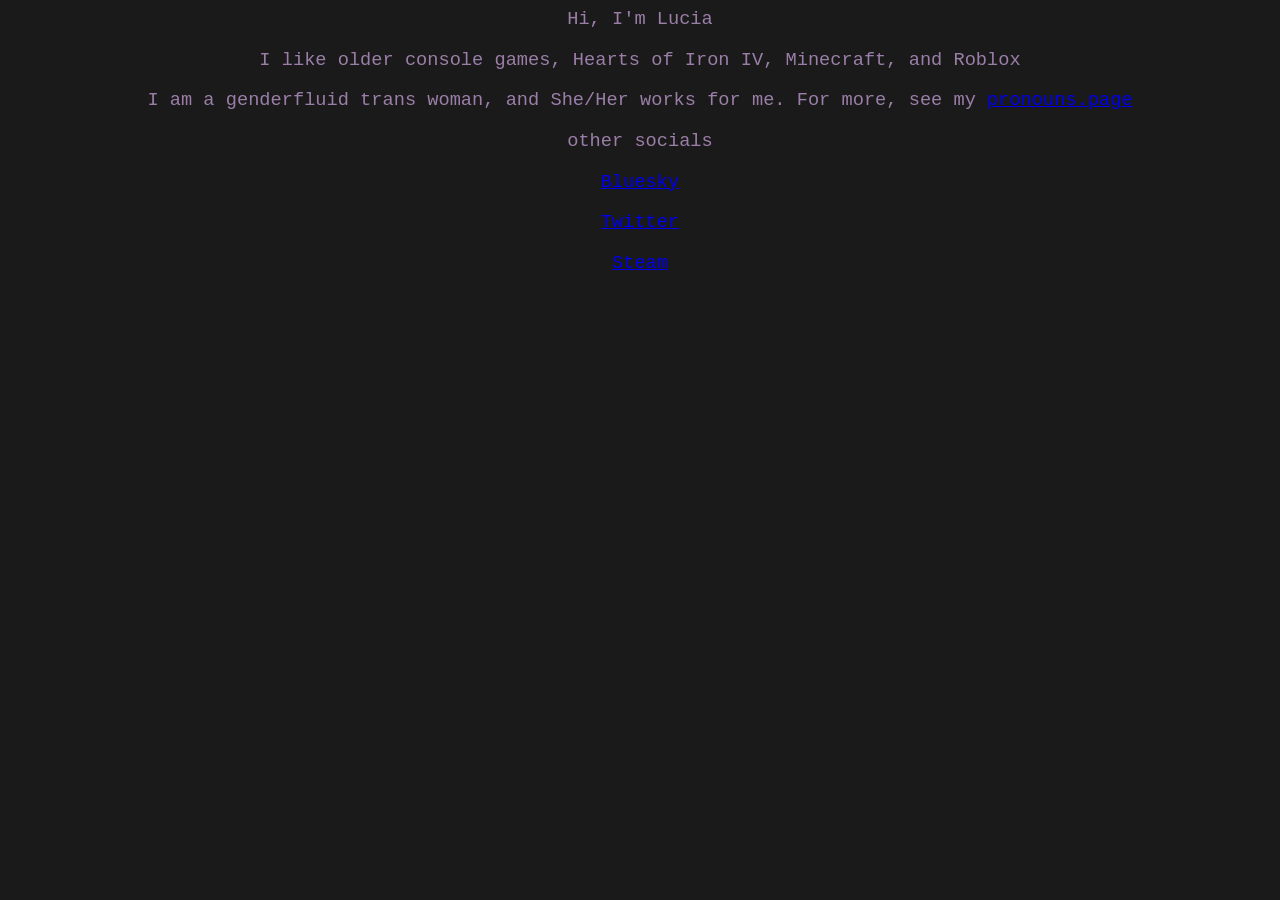
==== Website/Test.html @ bc178491 "Add files via upload" ====
<!DOCTYPE html5>
<head>
<title>My Humble Abode</title>
    <link rel="stylesheet" href="style.css">
    <link rel="icon" type="image/x-icon" href="/favicon.ico">
</head>

<body>
<p>
	Hi, I'm Lucia
</p>

<p>
	I like older console games, Hearts of Iron IV, Minecraft, and Roblox
</p>
	
<p>
	I am a genderfluid trans woman, and She/Her works for me. For more, see my <a href="https://bsky.app/profile/goblinpegger.bsky.social">pronouns.page</a>
</p>

<p>
	other socials
</p>	

<p>
	<a href="https://bsky.app/profile/goblinpegger.bsky.social">Bluesky</a>
</p>

<p>
	<a href="https://x.com/goblinpegged">Twitter </a>
</p>

<p>
	<a href="https://steamcommunity.com/id/OofPoof/">Steam </a>
</p>
</body>
---- Website/style.css ----
body {
  background-color: #1a1a1a;
  color: #9b7ea8;
  text-align: center;
  font-family: "Courier New";
  font-size: 14pt;
}
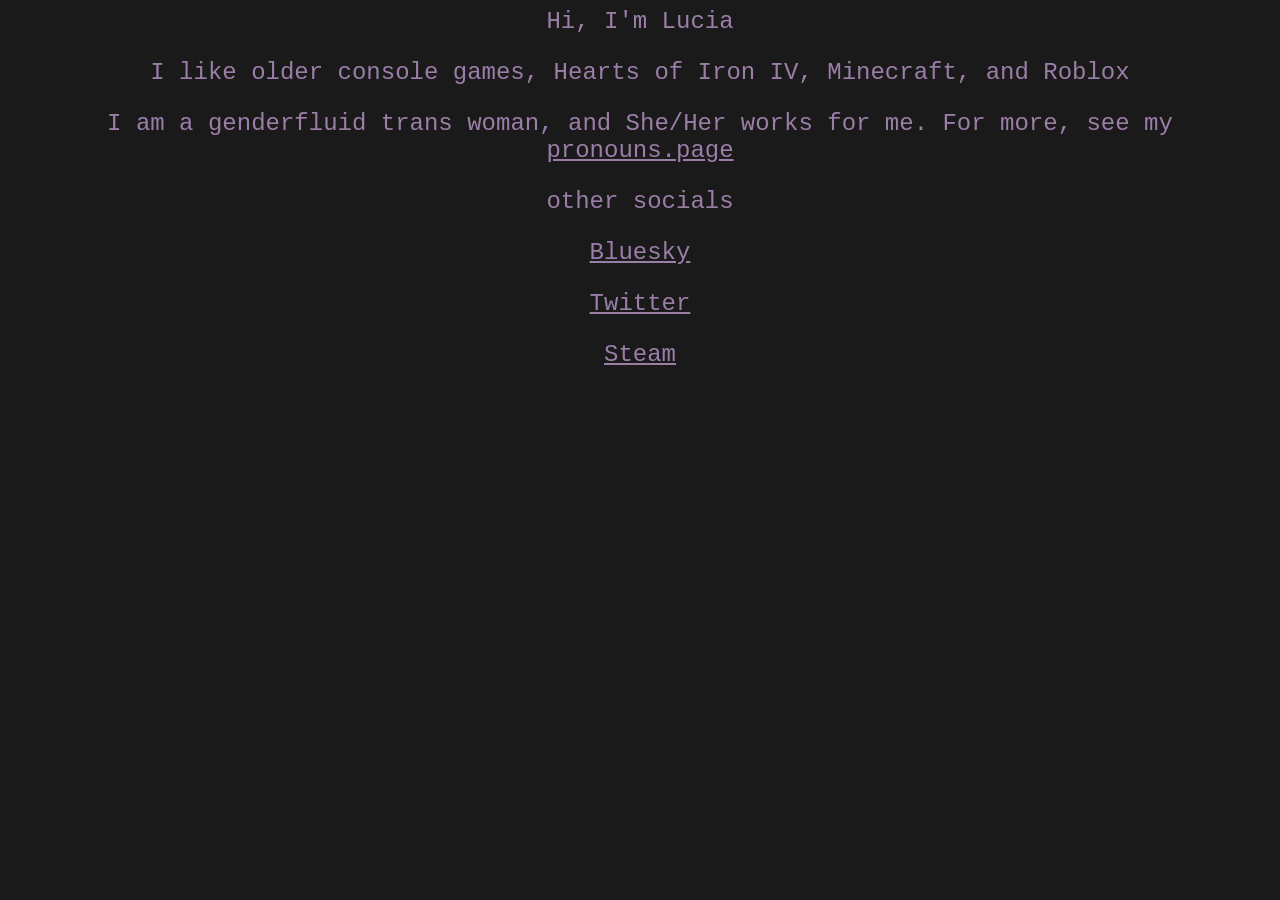
==== commit f5906c96: "Update Test.html" ====
--- a/Website/Test.html
+++ b/Website/Test.html
@@ -1,4 +1,3 @@
-<!DOCTYPE html5>
 <head>
 <title>My Humble Abode</title>
     <link rel="stylesheet" href="style.css">
@@ -33,4 +32,4 @@
 <p>
 	<a href="https://steamcommunity.com/id/OofPoof/">Steam </a>
 </p>
-</body>+</body>
--- a/Website/style.css
+++ b/Website/style.css
@@ -3,5 +3,8 @@
   color: #9b7ea8;
   text-align: center;
   font-family: "Courier New";
-  font-size: 14pt;
-}+  font-size: 18pt;
+  a {
+  color: #9b7ea8;
+  }
+}
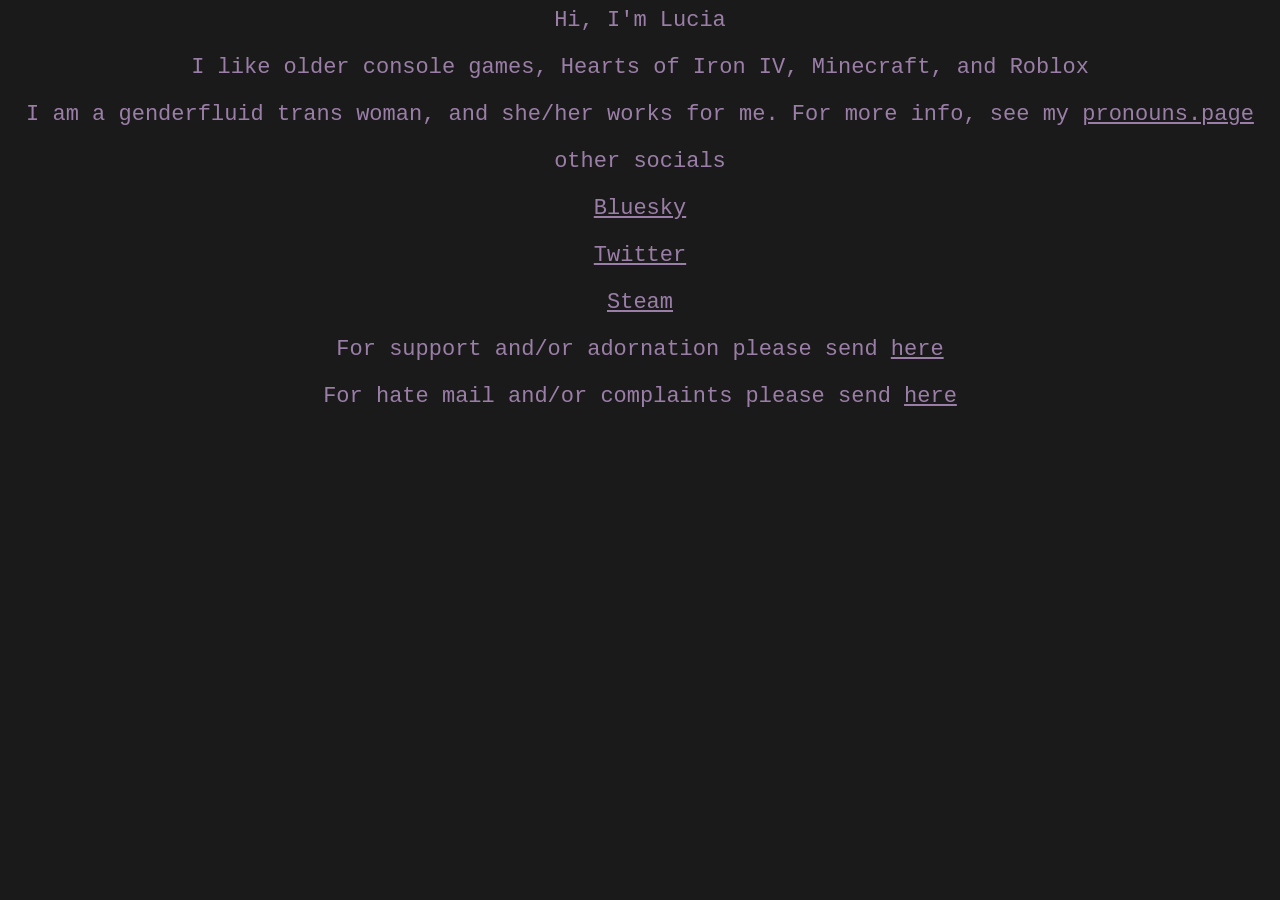
==== commit a10a91e3: "Add files via upload" ====
--- a/Website/Test.html
+++ b/Website/Test.html
@@ -1,3 +1,4 @@
+<!DOCTYPE html5>
 <head>
 <title>My Humble Abode</title>
     <link rel="stylesheet" href="style.css">
@@ -14,7 +15,7 @@
 </p>
 	
 <p>
-	I am a genderfluid trans woman, and She/Her works for me. For more, see my <a href="https://bsky.app/profile/goblinpegger.bsky.social">pronouns.page</a>
+	I am a genderfluid trans woman, and she/her works for me. For more info, see my <a href="https://en.pronouns.page/@OofPoof681">pronouns.page</a>
 </p>
 
 <p>
@@ -32,4 +33,16 @@
 <p>
 	<a href="https://steamcommunity.com/id/OofPoof/">Steam </a>
 </p>
-</body>
+
+<p>
+	<p2>
+	For support and/or adornation please send <a href="mailto:OofPoof0@proton.me"> here </a>
+	</p2>
+</p>
+
+<p1>
+	For hate mail and/or complaints please send <a href="mailto:OofPoof1@proton.me"> here</a>
+</p1>
+
+
+</body>
--- a/Website/style.css
+++ b/Website/style.css
@@ -3,8 +3,8 @@
   color: #9b7ea8;
   text-align: center;
   font-family: "Courier New";
-  font-size: 18pt;
-  a {
+  font-size: 16.5pt;
+a {
   color: #9b7ea8;
   }
-}
+}
